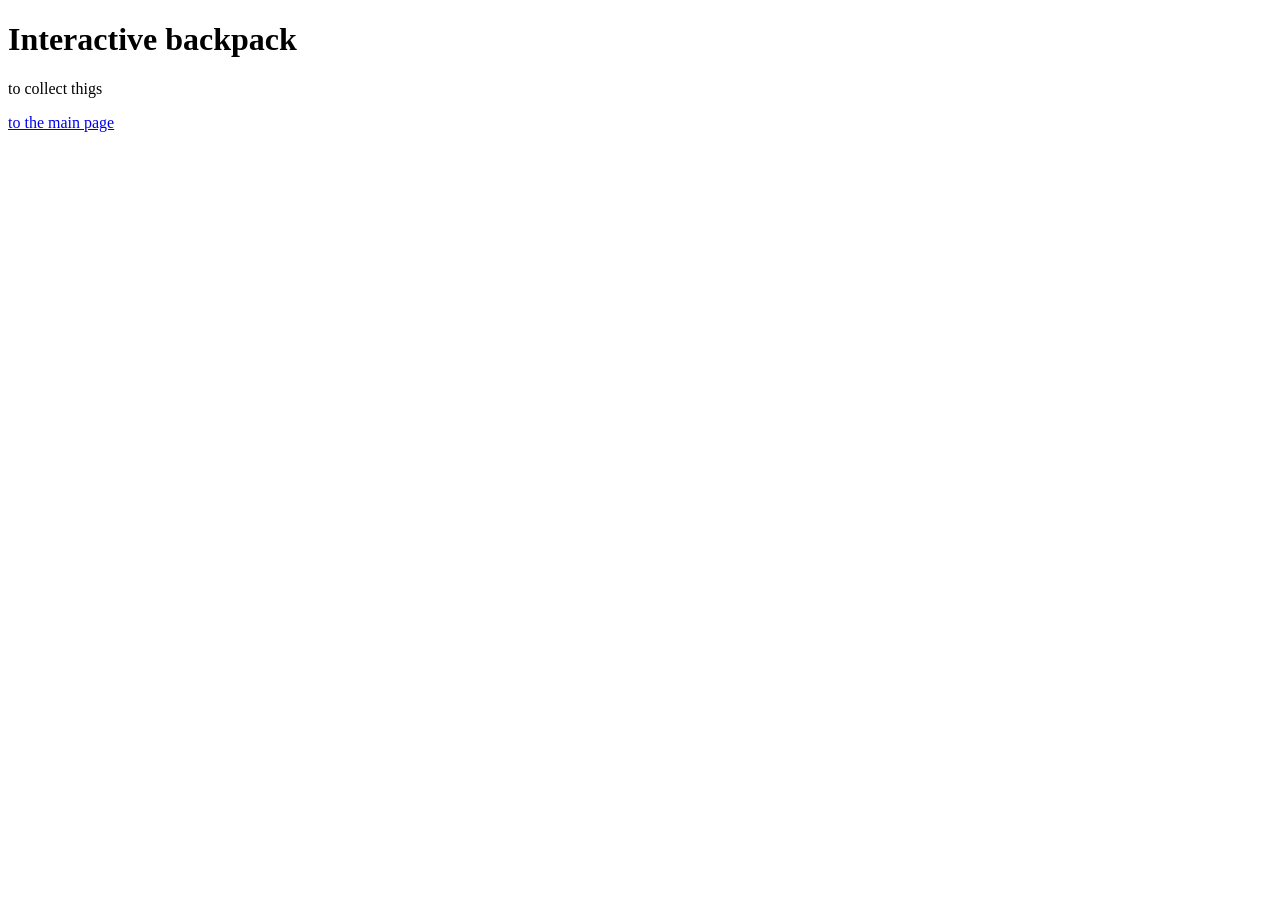
==== backpack.html @ b6895349 "Lab1: created 4 html pages" ====
<!DOCTYPE html>
<html lang="en">
  <head>
    <meta charset="UTF-8" />
    <meta name="viewport" content="width=device-width, initial-scale=1.0" />
    <title>To pack a backpack</title>
  </head>
  <body>
    <h1>Interactive backpack</h1>
    <p>to collect thigs</p>
    <a href="index.html"> to the main page </a>
  </body>
</html>
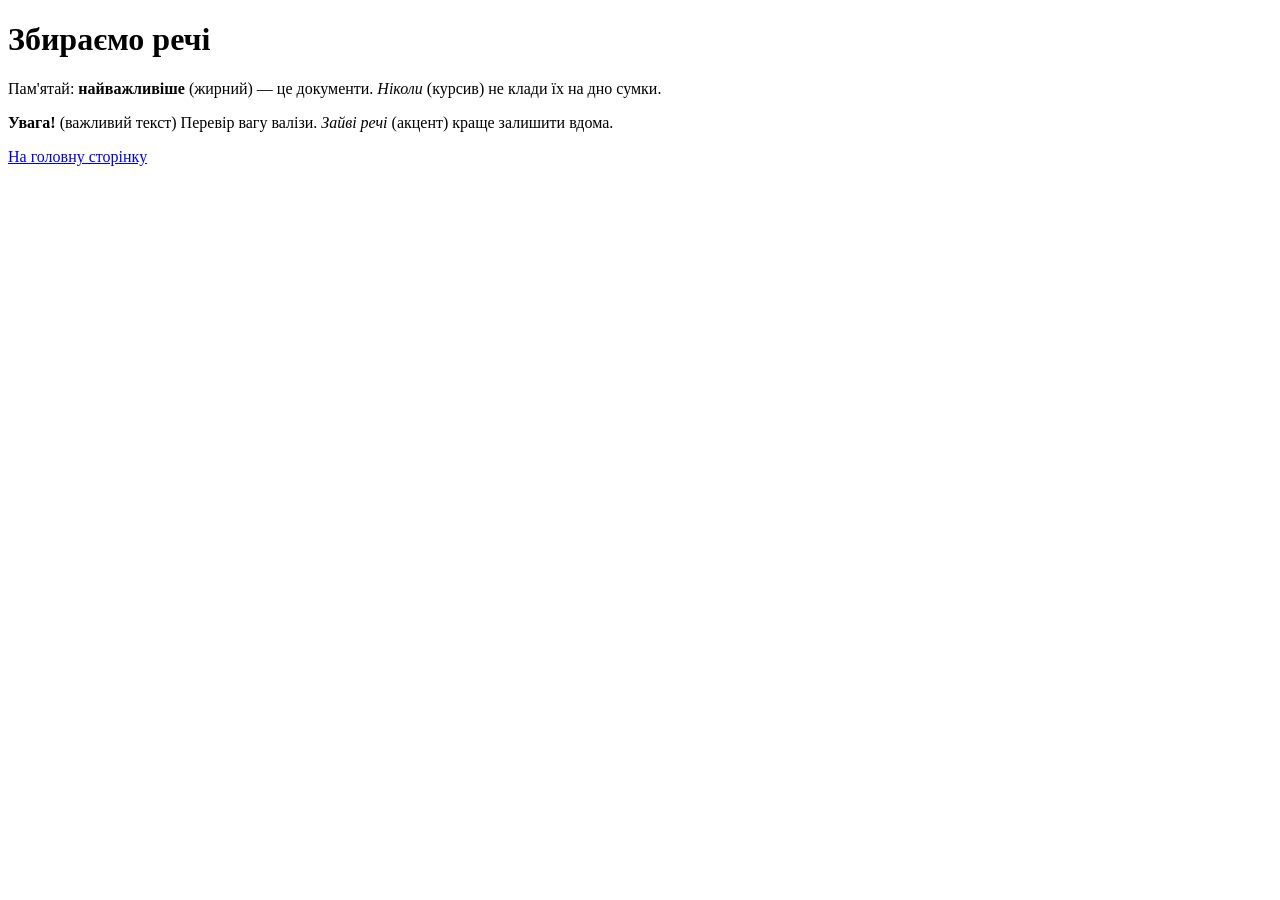
==== commit 6b85ee92: "lab2: tables, lists and other" ====
--- a/backpack.html
+++ b/backpack.html
@@ -3,11 +3,19 @@
   <head>
     <meta charset="UTF-8" />
     <meta name="viewport" content="width=device-width, initial-scale=1.0" />
-    <title>To pack a backpack</title>
+    <title>Мій Рюкзак</title>
   </head>
-  <body>
-    <h1>Interactive backpack</h1>
-    <p>to collect thigs</p>
-    <a href="index.html"> to the main page </a>
+  <body background="https://www.transparenttextures.com/patterns/cubes.png">
+    <h1>Збираємо речі</h1>
+    <p>
+      Пам'ятай: <b>найважливіше</b> (жирний) — це документи.
+      <i>Ніколи</i> (курсив) не клади їх на дно сумки.
+    </p>
+
+    <p>
+      <strong>Увага!</strong> (важливий текст) Перевір вагу валізи.
+      <em>Зайві речі</em> (акцент) краще залишити вдома.
+    </p>
+    <a href="index.html"> На головну сторінку</a>
   </body>
 </html>
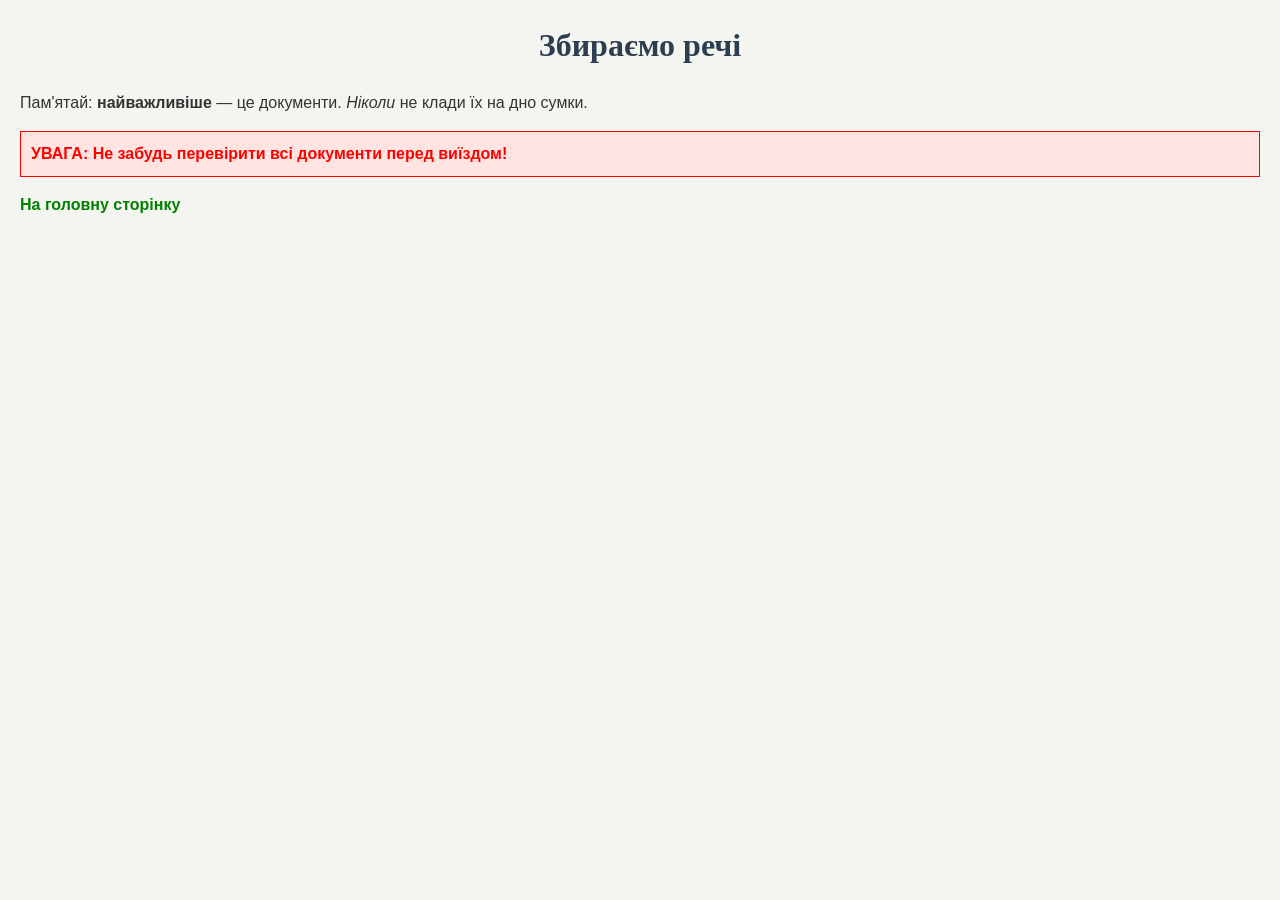
==== commit eacbf29f: "lab3: css" ====
--- a/backpack.html
+++ b/backpack.html
@@ -4,18 +4,18 @@
     <meta charset="UTF-8" />
     <meta name="viewport" content="width=device-width, initial-scale=1.0" />
     <title>Мій Рюкзак</title>
+    <link rel="stylesheet" href="style.css" />
   </head>
   <body background="https://www.transparenttextures.com/patterns/cubes.png">
     <h1>Збираємо речі</h1>
     <p>
-      Пам'ятай: <b>найважливіше</b> (жирний) — це документи.
-      <i>Ніколи</i> (курсив) не клади їх на дно сумки.
+      Пам'ятай: <b>найважливіше</b> — це документи. <i>Ніколи</i> не клади їх на
+      дно сумки.
     </p>
 
-    <p>
-      <strong>Увага!</strong> (важливий текст) Перевір вагу валізи.
-      <em>Зайві речі</em> (акцент) краще залишити вдома.
+    <p class="important-text">
+      УВАГА: Не забудь перевірити всі документи перед виїздом!
     </p>
-    <a href="index.html"> На головну сторінку</a>
+    <a href="index.html">На головну сторінку</a>
   </body>
 </html>
--- a/style.css
+++ b/style.css
@@ -0,0 +1,82 @@
+
+body {
+    background-color: #f4f4f0;
+    font-family: Arial, Helvetica, sans-serif;
+    font-size: 16px;
+    color: #333333;
+    line-height: 1.5; /* міжрядковий інтервал */
+    margin: 20px;
+}
+
+h1,
+h2,
+h3 {
+    color: #2c3e50;
+    text-align: center;
+    font-family: 'Georgia', serif;
+}
+
+a {
+    color: #008000;
+    text-decoration: none;
+    font-weight: bold; /* жирний текст*/
+}
+
+a:hover {
+    text-decoration: underline;
+    color: #ff8c00;
+}
+
+/* використ. індефікатора (ID) */
+#footer {
+    background-color: #e5e5e1;
+    color: #888;
+    text-align: center;
+    padding: 20px 0;
+    border-top: 2px solid #dadad7;
+    margin-top: auto;
+}
+
+.important-text {
+    color: #ff0000 !important;
+    /* колір не можливо перебити іншим стилем */
+    font-weight: bold;
+    background-color: #ffe4e1;
+    padding: 10px;
+    border: 1px solid red;
+}
+
+ul,
+ol,
+dl {
+    background-color: #ffffff;
+    border: 1px solid #b0c4de;
+    padding: 20px 40px;
+    border-radius: 8px;
+}
+
+dt {
+    font-weight: bold;
+    color: #4b0082;
+}
+
+table {
+    width: 80%;
+    margin: 0 auto;
+    border-collapse: collapse; /* прибирає подвійні рамки */
+    background-color: #ffffff;
+}
+
+th,
+td {
+    border: 2px solid #cbb5a2;
+    padding: 12px;
+    text-align: center;
+}
+
+/* унікальне для 2 таблиці */
+th {
+    background-color: #ffcccb;
+    color: #333;
+    font-size: 18px;
+}
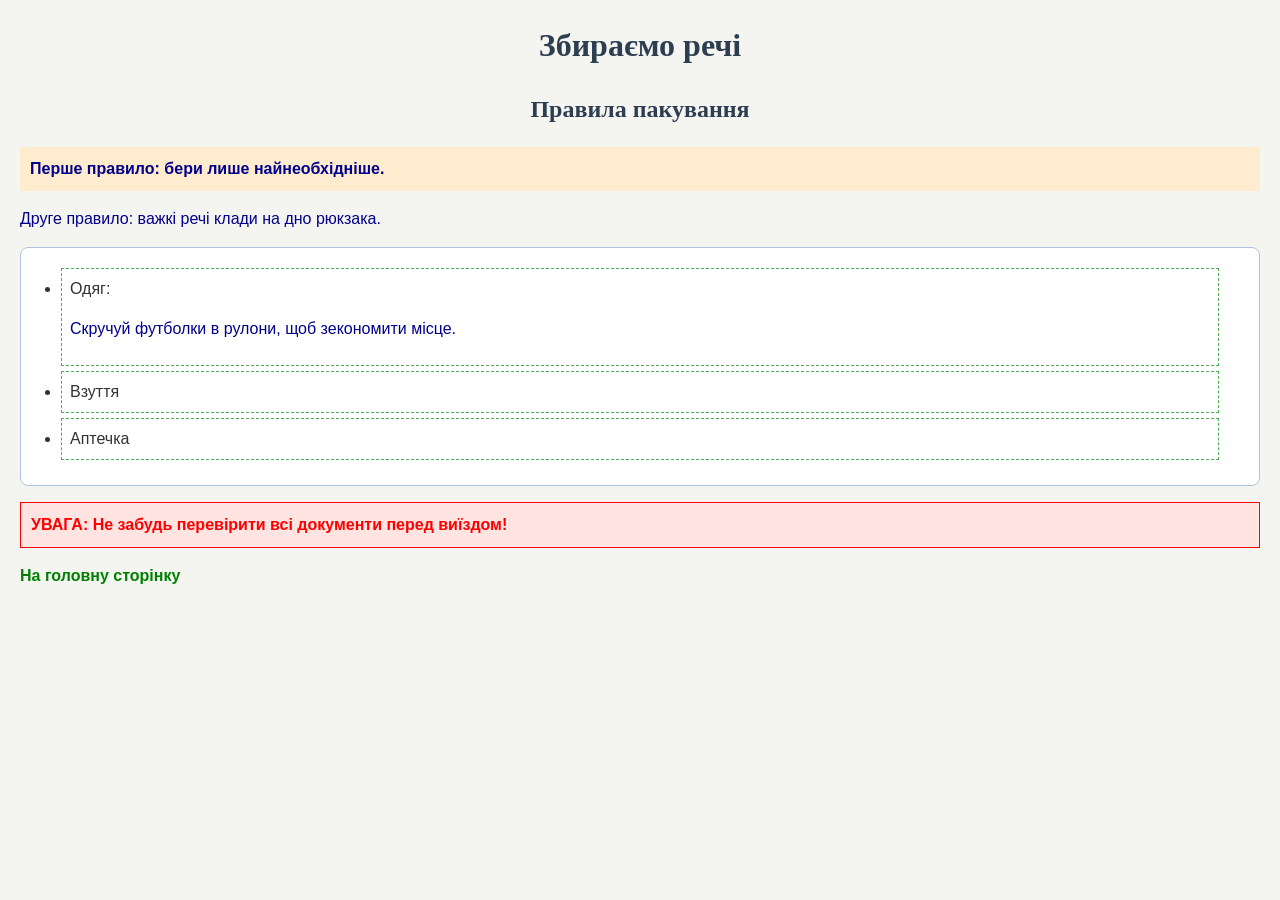
==== commit 1a427e85: "4laba контекстні, сусідні, дорічні селекторu" ====
--- a/backpack.html
+++ b/backpack.html
@@ -8,10 +8,23 @@
   </head>
   <body background="https://www.transparenttextures.com/patterns/cubes.png">
     <h1>Збираємо речі</h1>
-    <p>
-      Пам'ятай: <b>найважливіше</b> — це документи. <i>Ніколи</i> не клади їх на
-      дно сумки.
-    </p>
+
+    <div class="advice-section">
+      <h2>Правила пакування</h2>
+
+      <p>Перше правило: бери лише найнеобхідніше.</p>
+
+      <p>Друге правило: важкі речі клади на дно рюкзака.</p>
+
+      <ul class="packing-list">
+        <li>
+          Одяг:
+          <p>Скручуй футболки в рулони, щоб зекономити місце.</p>
+        </li>
+        <li>Взуття</li>
+        <li>Аптечка</li>
+      </ul>
+    </div>
 
     <p class="important-text">
       УВАГА: Не забудь перевірити всі документи перед виїздом!
--- a/style.css
+++ b/style.css
@@ -79,4 +79,28 @@
     background-color: #ffcccb;
     color: #333;
     font-size: 18px;
+}
+
+/* === ЛАБОРАТОРНА 4 === */
+
+/* 1. СУСІДНІЙ селектор (знак +) */
+/* Фарбує ТІЛЬКИ перший абзац, який йде одразу після заголовка h2 */
+h2+p {
+    background-color: #ffebcd;
+    font-weight: bold;
+    padding: 10px;
+}
+
+/* 2. ДОЧІРНІЙ селектор (знак >) */
+/* Робить зелену рамку ТІЛЬКИ для прямих нащадків (li) списку .packing-list */
+.packing-list>li {
+    border: 1px dashed #4CAF50;
+    margin-bottom: 5px;
+    padding: 8px;
+}
+
+/* 3. КОНТЕКСТНИЙ селектор (пробіл) */
+/* Змінює колір тексту для ВСІХ абзаців <p> всередині блоку .advice-section, навіть якщо вони глибоко сховані */
+.advice-section p {
+    color: #00008b;
 }
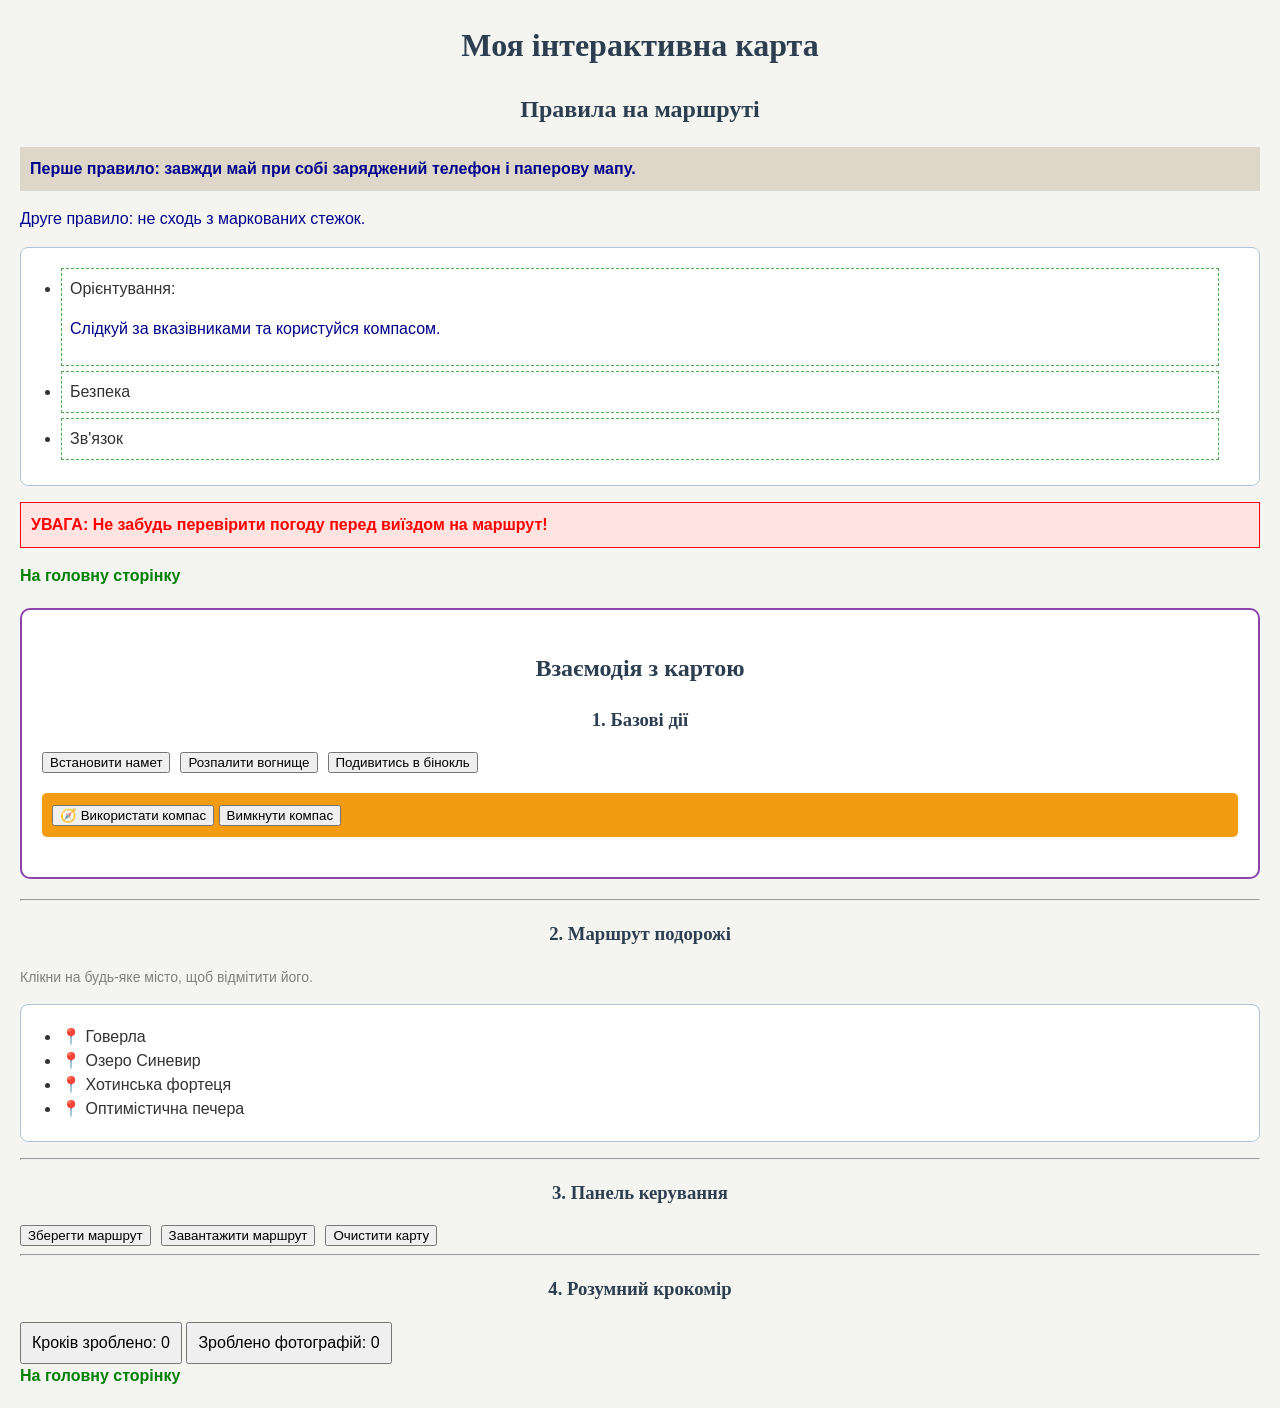
==== commit 009c00f2: "lab7" ====
--- a/backpack.html
+++ b/backpack.html
@@ -3,32 +3,95 @@
   <head>
     <meta charset="UTF-8" />
     <meta name="viewport" content="width=device-width, initial-scale=1.0" />
-    <title>Мій Рюкзак</title>
+    <title>Карта та Маршрути</title>
     <link rel="stylesheet" href="style.css" />
   </head>
   <body background="https://www.transparenttextures.com/patterns/cubes.png">
-    <h1>Збираємо речі</h1>
+    <h1>Моя інтерактивна карта</h1>
 
     <div class="advice-section">
-      <h2>Правила пакування</h2>
+      <h2>Правила на маршруті</h2>
 
-      <p>Перше правило: бери лише найнеобхідніше.</p>
+      <p>Перше правило: завжди май при собі заряджений телефон і паперову мапу.</p>
 
-      <p>Друге правило: важкі речі клади на дно рюкзака.</p>
+      <p>Друге правило: не сходь з маркованих стежок.</p>
 
       <ul class="packing-list">
         <li>
-          Одяг:
-          <p>Скручуй футболки в рулони, щоб зекономити місце.</p>
+          Орієнтування:
+          <p>Слідкуй за вказівниками та користуйся компасом.</p>
         </li>
-        <li>Взуття</li>
-        <li>Аптечка</li>
+        <li>Безпека</li>
+        <li>Зв'язок</li>
       </ul>
     </div>
 
     <p class="important-text">
-      УВАГА: Не забудь перевірити всі документи перед виїздом!
+      УВАГА: Не забудь перевірити погоду перед виїздом на маршрут!
     </p>
     <a href="index.html">На головну сторінку</a>
+    <div
+      class="lab7-container"
+      style="
+        padding: 20px;
+        border: 2px solid #8e44ad;
+        margin: 20px 0;
+        border-radius: 10px;
+        background: white;
+      "
+    >
+      <h2>Взаємодія з картою</h2>
+
+      <h3>1. Базові дії</h3>
+      <div
+        style="display: flex; gap: 10px; flex-wrap: wrap; margin-bottom: 20px"
+      >
+        <button onclick="attributeHandler()">Встановити намет</button>
+        <button id="prop-btn">Розпалити вогнище</button>
+        <button id="multi-btn">Подивитись в бінокль</button>
+      </div>
+
+      <div style="margin-bottom: 20px; padding: 10px; background: #f39c12; border-radius: 5px;">
+        <button id="obj-btn">🧭 Використати компас</button>
+        <button id="remove-obj-btn">Вимкнути компас</button>
+      </div>
+      </div>
+
+      <hr />
+
+      <h3>2. Маршрут подорожі</h3>
+      <p style="font-size: 14px; color: gray">
+        Клікни на будь-яке місто, щоб відмітити його.
+      </p>
+      <ul id="places-list" class="travel-list" style="cursor: pointer">
+        <li>📍 Говерла</li>
+        <li>📍 Озеро Синевир</li>
+        <li>📍 Хотинська фортеця</li>
+        <li>📍 Оптимістична печера</li>
+      </ul>
+
+      <hr />
+
+      <h3>3. Панель керування</h3>
+      <div id="travel-menu" style="display: flex; gap: 10px">
+        <button data-action="save">Зберегти маршрут</button>
+        <button data-action="load">Завантажити маршрут</button>
+        <button data-action="clear">Очистити карту</button>
+      </div>
+
+      <hr />
+
+      <h3>4. Розумний крокомір</h3>
+      <button data-counter style="padding: 10px; font-size: 16px">
+        Кроків зроблено: <span>0</span>
+      </button>
+      <button data-counter style="padding: 10px; font-size: 16px">
+        Зроблено фотографій: <span>0</span>
+      </button>
+    </div>
+    <br />
+     <a href="index.html">На головну сторінку</a>
+
+    <script src="backpack.js"></script>
   </body>
 </html>
--- a/style.css
+++ b/style.css
@@ -83,24 +83,121 @@
 
 /* === ЛАБОРАТОРНА 4 === */
 
-/* 1. СУСІДНІЙ селектор (знак +) */
-/* Фарбує ТІЛЬКИ перший абзац, який йде одразу після заголовка h2 */
+/* 1. СУСІДНІЙ селектор */
 h2+p {
-    background-color: #ffebcd;
-    font-weight: bold;
-    padding: 10px;
-}
-
-/* 2. ДОЧІРНІЙ селектор (знак >) */
-/* Робить зелену рамку ТІЛЬКИ для прямих нащадків (li) списку .packing-list */
+    background-color: #dfd6ca;
+    font-weight: bold;
+    padding: 10px;
+}
+
+/* 2. ДОЧІРНІЙ селектор */
 .packing-list>li {
     border: 1px dashed #4CAF50;
     margin-bottom: 5px;
     padding: 8px;
 }
 
-/* 3. КОНТЕКСТНИЙ селектор (пробіл) */
-/* Змінює колір тексту для ВСІХ абзаців <p> всередині блоку .advice-section, навіть якщо вони глибоко сховані */
+/* 3. КОНТЕКСТНИЙ селектор */
+.advice-section>p {
+    color: #ea570e;
+}
+/* 3. КОНТЕКСТНИЙ селектор */
 .advice-section p {
     color: #00008b;
+}
+
+
+/* === лабораторна 5 === */
+
+/* 1. блочні елементи та відносне позиціонування */
+.lab5-container {
+    position: relative;
+    background-color: #f9f9f9;
+    padding: 20px;
+    border: 2px solid #ccc;
+    margin: 20px 0;
+}
+
+/* 2. рядковий елемент (span) */
+.lab5-container span {
+    background-color: #ffff00;
+    font-weight: bold;
+    color: #d35400;
+}
+
+/* 3. плаваючий блок (float) */
+.floating-box {
+    float: right;
+    width: 40%;
+    background-color: #e0f7fa;
+    border: 1px solid #00acc1;
+    padding: 10px;
+}
+
+/* звичайний блок для контрасту */
+.info-box {
+    border: 1px dashed #7f8c8d;
+    padding: 10px;
+    margin-bottom: 10px;
+    width: 50%;
+}
+
+/* 4. абсолютне позиціонування (position) */
+.absolute-badge {
+    position: absolute;
+    top: -15px;
+    right: 20px;
+    background-color: #e74c3c;
+    color: white;
+    padding: 5px 15px;
+    border-radius: 10px;
+    font-weight: bold;
+}
+
+/* 5. псевдокласи для посилань (:link, :visited, :hover, :active) */
+a.lab5-link:link {
+    color: rgb(94, 94, 152);
+    text-decoration: none;
+}
+
+/* не відвідане */
+a.lab5-link:visited {
+    color: purple;
+}
+
+/* відвідане */
+a.lab5-link:hover {
+    color: orange;
+    text-decoration: underline;
+}
+
+/* при наведенні миші */
+a.lab5-link:active {
+    color: red;
+}
+
+/* у момент кліку */
+
+/* 6. псевдоклас :first-child */
+.info-box p:first-child {
+    font-size: 18px;
+    border-left: 3px solid rgb(5, 105, 5);
+    padding-left: 5px;
+}
+
+/* 7. псевдоелементи :before та :after */
+.magic-title:before {
+    content: " * ";
+}
+
+.magic-title:after {
+    content: "  * ";
+}
+
+/* Клас для підсвічування обраного міста */
+.highlight-place {
+    background-color: #f1c40f !important;
+    border-left-color: #e67e22 !important;
+    color: #000 !important;
+    font-weight: bold !important;
 }
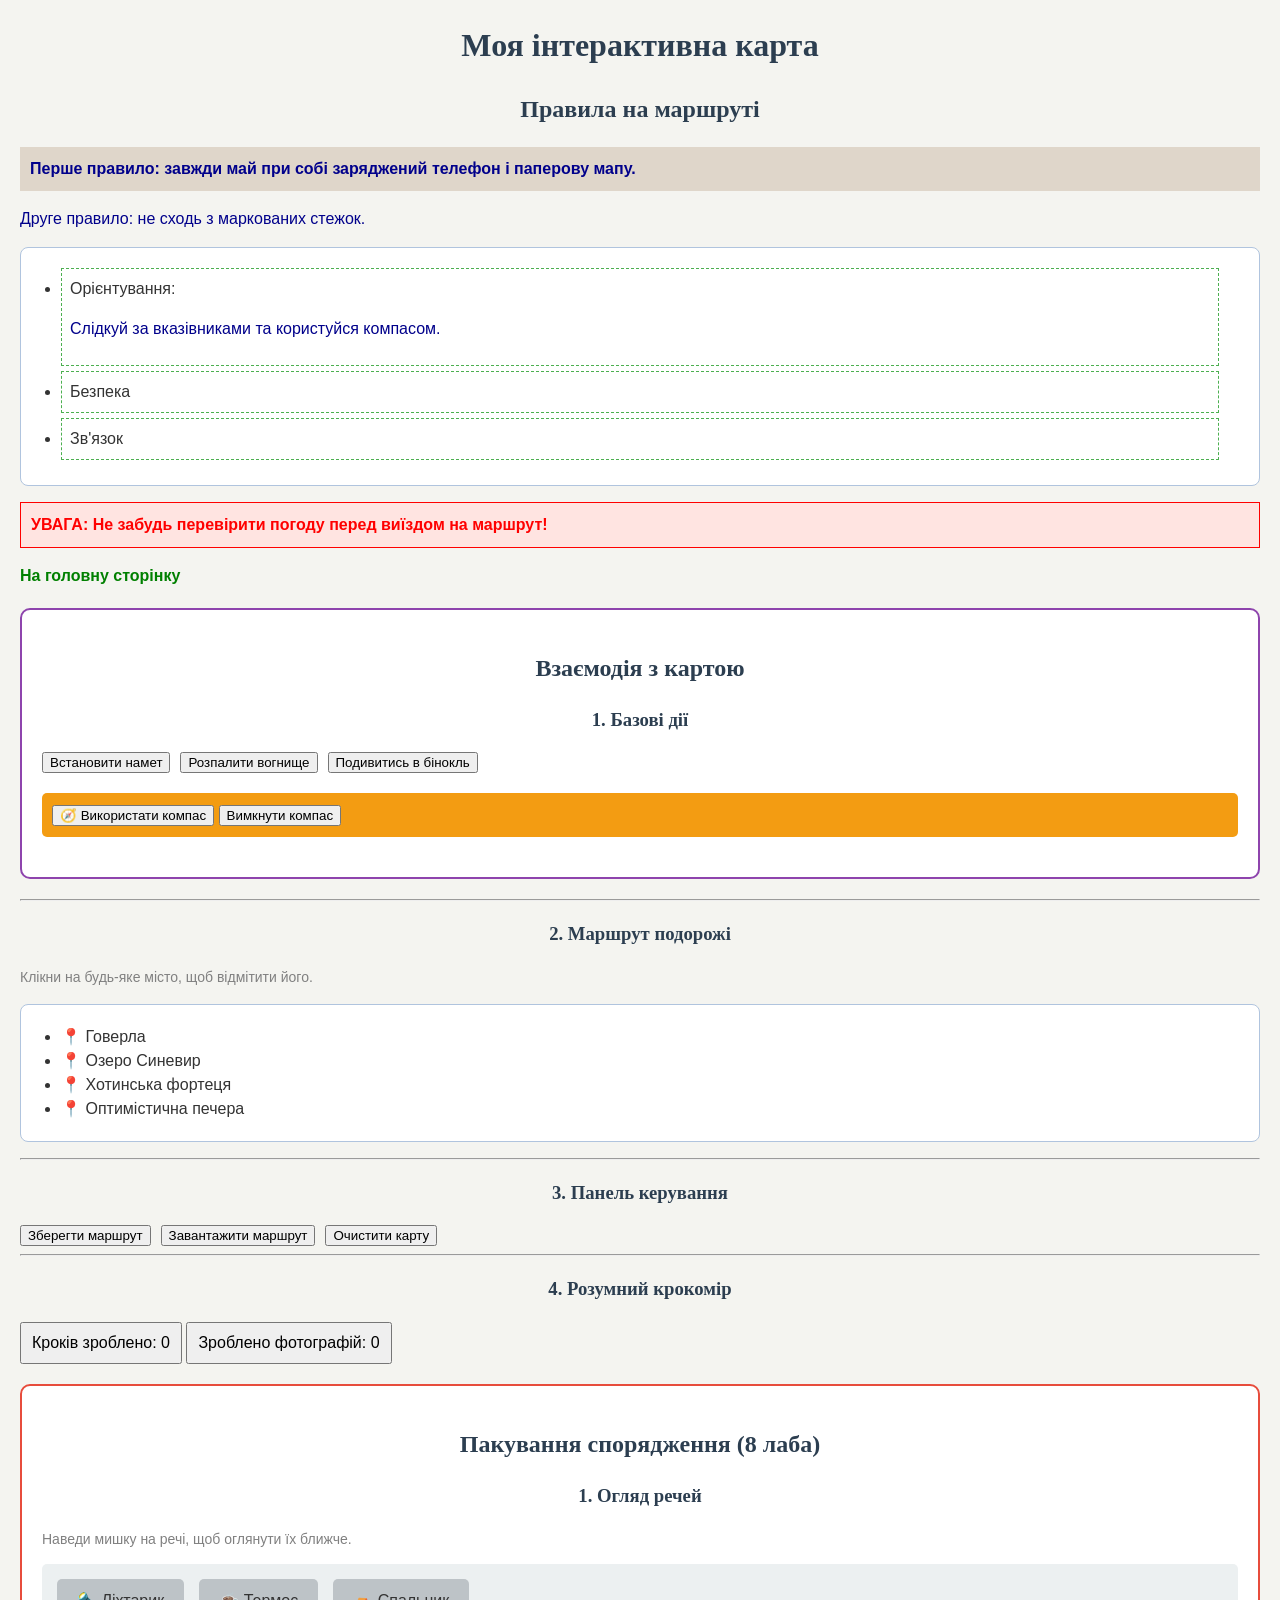
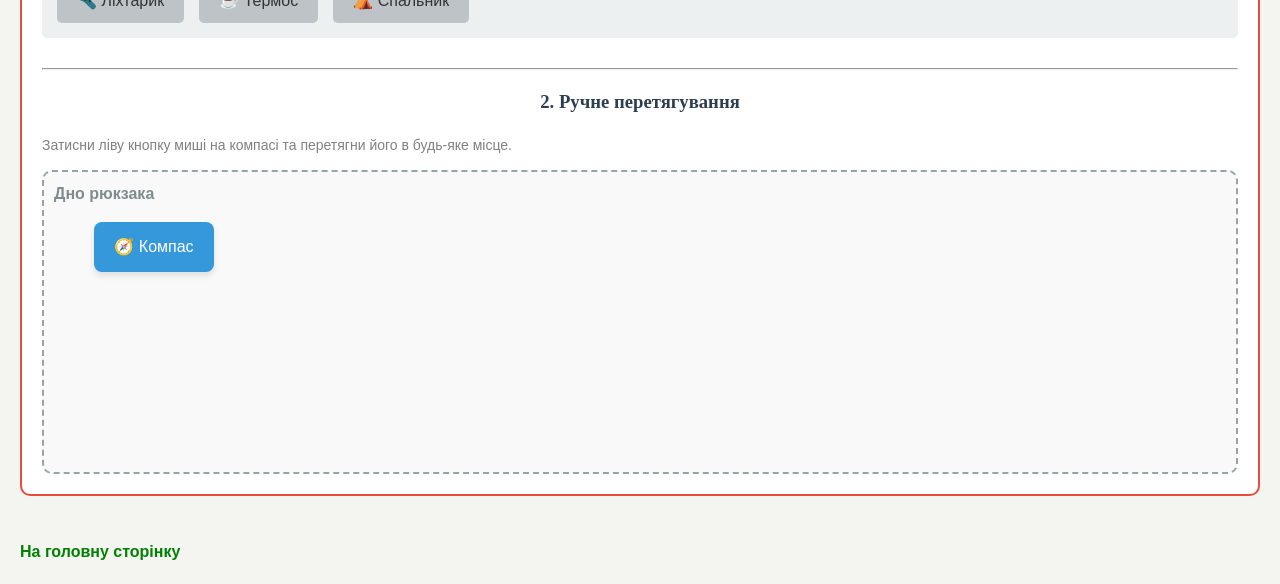
==== commit eb4053b3: "lab8" ====
--- a/backpack.html
+++ b/backpack.html
@@ -89,6 +89,32 @@
         Зроблено фотографій: <span>0</span>
       </button>
     </div>
+    <div class="lab8-container" style="padding: 20px; border: 2px solid #e74c3c; margin: 20px 0; border-radius: 10px; background: white;">
+      <h2>Пакування спорядження (8 лаба)</h2>
+      
+      <h3>1. Огляд речей</h3>
+      <p style="font-size: 14px; color: gray;">Наведи мишку на речі, щоб оглянути їх ближче.</p>
+      
+      <div id="hover-zone" style="display: flex; gap: 15px; margin-bottom: 30px; padding: 15px; background: #ecf0f1; border-radius: 5px;">
+        <div class="hover-item" style="padding: 10px 20px; background: #bdc3c7; border-radius: 5px; cursor: pointer; transition: 0.3s;">🔦 Ліхтарик</div>
+        <div class="hover-item" style="padding: 10px 20px; background: #bdc3c7; border-radius: 5px; cursor: pointer; transition: 0.3s;">☕ Термос</div>
+        <div class="hover-item" style="padding: 10px 20px; background: #bdc3c7; border-radius: 5px; cursor: pointer; transition: 0.3s;">⛺ Спальник</div>
+      </div>
+
+      <hr>
+
+      <h3>2. Ручне перетягування</h3>
+      <p style="font-size: 14px; color: gray;">Затисни ліву кнопку миші на компасі та перетягни його в будь-яке місце.</p>
+
+      <div style="position: relative; height: 300px; border: 2px dashed #95a5a6; border-radius: 10px; background: #f9f9f9; overflow: hidden;">
+        <div style="position: absolute; top: 10px; left: 10px; color: #7f8c8d; font-weight: bold;">Дно рюкзака</div>
+
+        <div id="drag-item" style="width: 120px; height: 50px; background: #3498db; color: white; display: flex; align-items: center; justify-content: center; border-radius: 8px; cursor: grab; position: absolute; top: 50px; left: 50px; user-select: none; box-shadow: 0 4px 6px rgba(0,0,0,0.1);">
+          🧭 Компас
+        </div>
+      </div>
+
+    </div>
     <br />
      <a href="index.html">На головну сторінку</a>
 
--- a/style.css
+++ b/style.css
@@ -200,4 +200,13 @@
     border-left-color: #e67e22 !important;
     color: #000 !important;
     font-weight: bold !important;
+}
+
+/* стилі для 8 лаби: підсвічування при наведенні миші (mouseover) */
+.hover-active {
+    background-color: #2ecc71 !important;
+    color: white;
+    transform: scale(1.1);
+    /* трохи збільшуємо об'єкт */
+    box-shadow: 0 5px 15px rgba(0, 0, 0, 0.2);
 }
